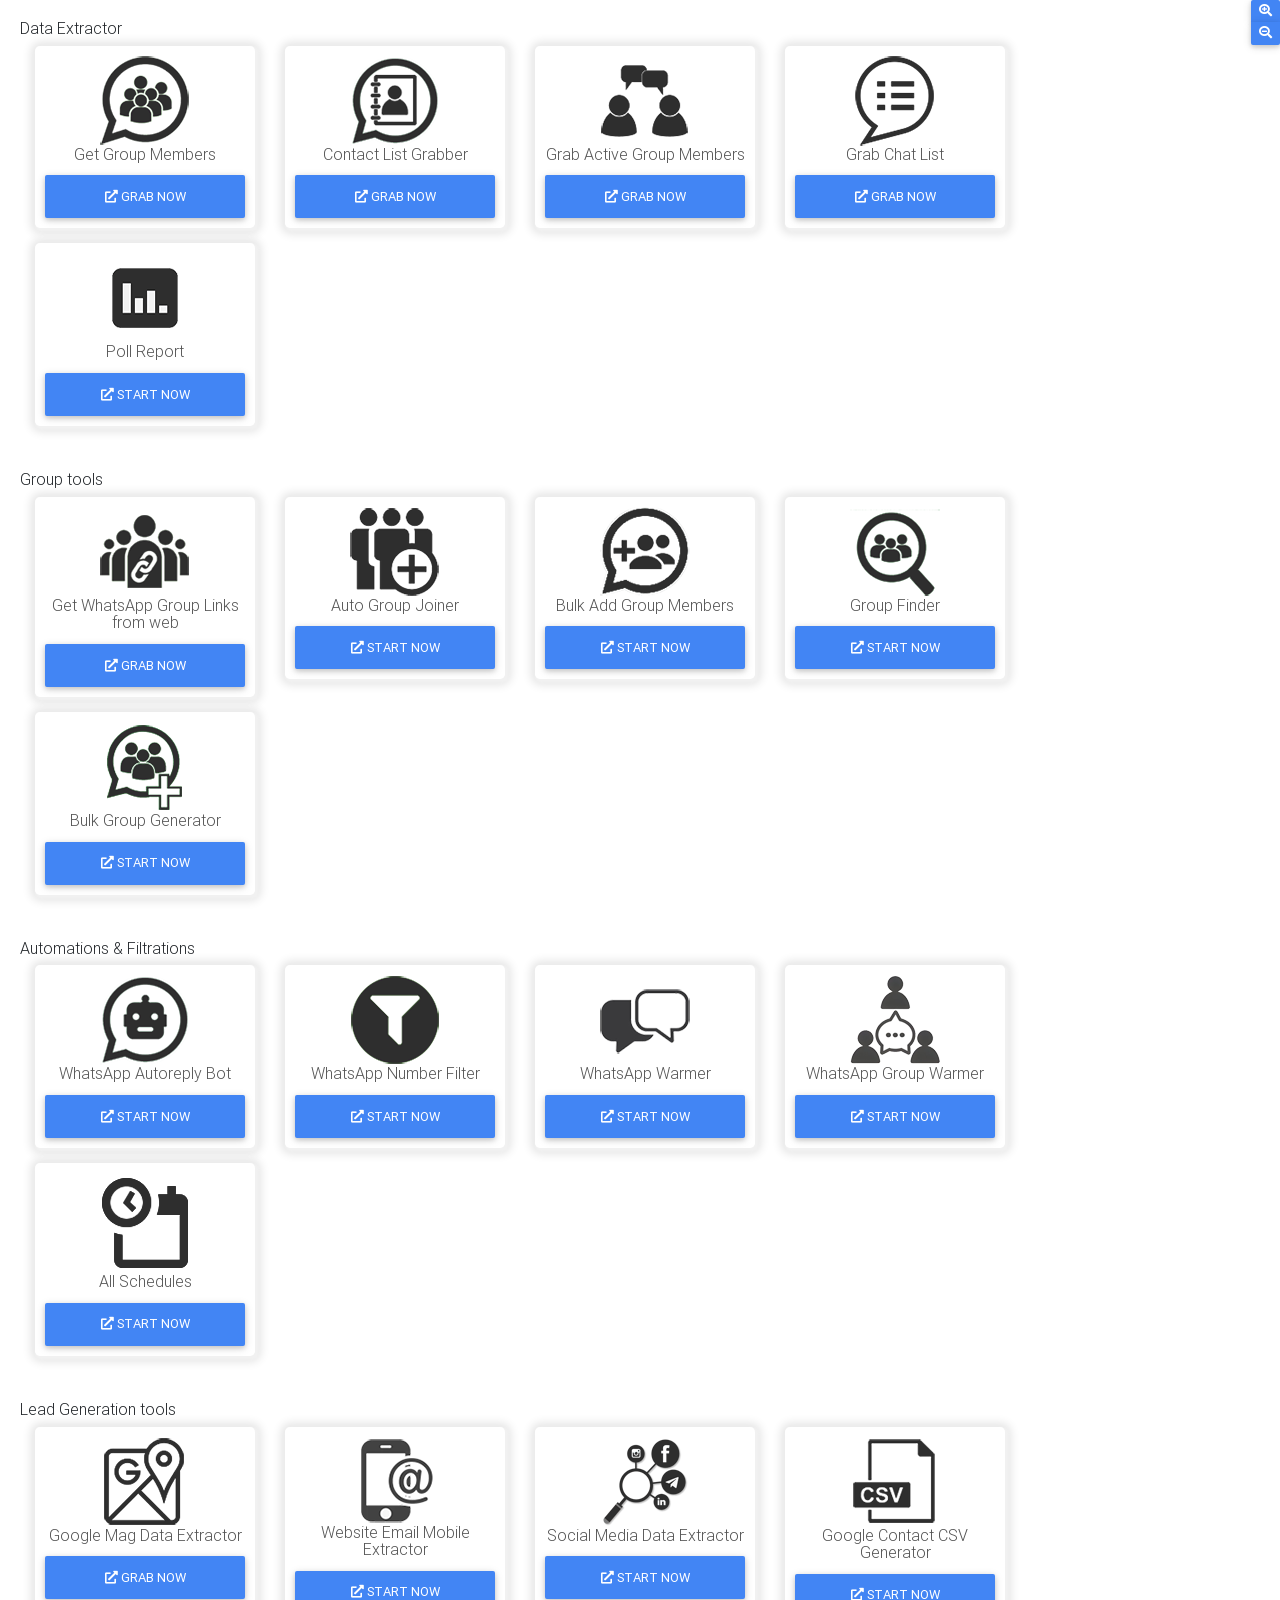
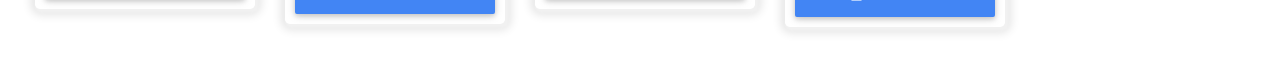
==== AppHere/Portable/HelpDocs/Dashboard.html @ 790e501f "WASender full source + dlls (fix: languages, chromedriver 156, WebView2 3967, Selenium 4.35, FMARK f" ====
﻿<html lang="en">

<head>
  <meta charset="utf-8">
  <meta name="viewport" content="initial-scale=0.1">
  
  <meta http-equiv="x-ua-compatible" content="ie=edge">
  <title>UNTITLED</title>
  
  <!-- Bootstrap core CSS -->
  <link href="css/bootstrap.min.css" rel="stylesheet">
  <!-- Material Design Bootstrap -->
  <link href="css/mdb.min.css" rel="stylesheet">

  <link href="css/animated-counter-prograssbar.css" rel="stylesheet">

  <link rel="stylesheet" href="https://use.fontawesome.com/releases/v5.7.0/css/all.css" integrity="sha384-lZN37f5QGtY3VHgisS14W3ExzMWZxybE1SJSEsQp9S+oqd12jhcu+A56Ebc1zFSJ" crossorigin="anonymous">
  
<style>

.col-md-4 {
    -ms-flex: 0 0 25%;
    flex: 0 0 33.333333%;
    max-width: 33.333333%;
	}
  .col-md-6 {
    -ms-flex: 0 0 50%;
    flex: 0 0 50%;
    max-width: 50%;
	}
  .col-md-4 {
    -ms-flex: 0 0 25%;
    flex: 0 0 33.333333%;
    max-width: 33.333333%;
	}
  .col-md-3 {
    -ms-flex: 0 0 25%;
    flex: 0 0 25%;
    max-width: 25%;
    margin-bottom: 15px;
    margin-top: 0px;

	}
  .col-md-4 {
    margin-bottom: 15px;
    margin-top: 15px;
  }
  .full-width
  {
    width: 100%;
    margin: 0;
  }
  .card-title
  {
    color: rgb(83, 83, 83);
  }
  .card{
    box-shadow: 2px 2px 2px 2px rgb(241, 241, 241), 1px 1px 10px 5px rgb(228, 228, 228) !important;
    
  }
  .progress
  {
    margin: 0;
  }
  .Poor{
    background-color: yellow;
    color: #750202;
  }
  .Weak{
    background-color: #ffcf00;
    color: #000000;
  }
  .Good
  {
    background-color: #90ff7c;
    color: #656565;
  }
  .Better
  {
    background-color: #29e408;
    color: #ffffff;
  }
  .Best
  {
    background-color: #126d01;
    color: #ffffff;
  }
  .DontKnow
  {
    background-color: #8d8d8d;
    color: #ffffff;
  }
  .center {
    display: block;
    margin-left: auto;
    margin-right: auto;
  }
  .text-center
  {
    text-align: center;
  }

  .p-3
  {
    padding:10px !important;
  }

.card .card-body h5
{

}

</style>



</head>
  <body >
  <br>
  <main style="width:100%">
    <div class="mainsection" style="position: absolute;top:0;left: 0;width: 100%;padding:10px">
	
	<div class="" style="margin-bottom: 10px;">
	  <div class="" style="padding:10px;">
		<h5 class="" id="txt_DataExtractor">Data Extractor</h5>
		
			<div class="col-md-12">
				<div class="row">
				
					<div class="col-md-3" id="Box_GetGroupMembers">
					  <div class="card">
						<div class="card-block p-3">
							<div class="row">
							  <div class="col-md-12">
								<img src="images/GetWhatsAppGroup_Members_BLACK.png" class="center">
							  </div>
							</div>
						  
						  <h5 class="card-title text-center" id="txtGetGroupMembers">Get Group Members </h5>
						  <button  type="button" data-id="GrabGroupMembers"  data-toggle="modal" class="btn btn-primary full-width"  >
							<i class="fas fa-external-link-alt" data-id="GrabGroupMembers" ></i>
							
							<span data-id="GrabGroupMembers"  class="grabnow">GRAB NOW</span>
						  </button>
						</div>
						
					  </div>
					</div>
					
					
					
					 <div class="col-md-3" id="Box_ContactListGrabber">
					  <div class="card">
						<div class="card-block p-3">
						  
							<div class="row">
							  <div class="col-md-12">
								<img src="images/WContactList_BLACK.png" class="center">
							  </div>
							</div>
						  <h5 class="card-title text-center" id="txtContactListGrabber">Contact List Grabber</h5>
						  <button  type="button" data-toggle="modal" class="btn btn-primary full-width"  data-id="ContactListGrabber">
							<i class="fas fa-external-link-alt" data-id="ContactListGrabber"></i> <span class="grabnow" data-id="ContactListGrabber">GRAB NOW</span></button>
						</div>
					  </div>
					</div>
					
					
					<div class="col-md-3" id="Box_GrabActiveGroupMembers">
					  <div class="card">
						<div class="card-block p-3">
						  
							<div class="row">
							  <div class="col-md-12">
								<img src="images/ActiveGroupMember_BLACK.png" class="center">
							  </div>
							</div>
						  <h5 class="card-title text-center" id="txtGrabActiveGroupMembers">Grab Active Group Members</h5>
						  <button  type="button" data-toggle="modal" class="btn btn-primary full-width"  data-id="GrabActiveGroupMembers">
							<i class="fas fa-external-link-alt" data-id="GrabActiveGroupMembers"></i> <span class="grabnow" data-id="GrabActiveGroupMembers">GRAB NOW</span></button>
						</div>
					  </div>
					</div>
					
					
					<div class="col-md-3" id="Box_GrabChatList">
					  <div class="card">
						<div class="card-block p-3">
						  
							<div class="row">
							  <div class="col-md-12">
								<img src="images/ChatList_BLACK.png" class="center">
							  </div>
							</div>
						  <h5 class="card-title text-center" id="txtGrabChatList">Grab Chat List</h5>
						  <button  type="button" data-toggle="modal" class="btn btn-primary full-width"  data-id="GrabChatList">
							<i class="fas fa-external-link-alt" data-id="GrabChatList"></i> <span class="grabnow" data-id="GrabChatList">GRAB NOW</span></button>
						</div>
					  </div>
					</div>
					
					<div class="col-md-3" id="Box_PollReport">
					  <div class="card">
						<div class="card-block p-3">
						  
							<div class="row">
							  <div class="col-md-12">
								<img src="images/PollReport_BLACK.png" class="center">
							  </div>
							</div>
						  <h5 class="card-title text-center" id="txtPollReport">Poll Report</h5>
						  <button  type="button" data-toggle="modal" class="btn btn-primary full-width"  data-id="PollReport">
							<i class="fas fa-external-link-alt" data-id="PollReport"></i> <span class="startnow" data-id="PollReport">START NOW</span></button>
						</div>
					  </div>
					</div>
					
					
					
				
				</div>
			</div>
		
		
	  </div>
	</div>
	
	<div class="" style="margin-bottom: 10px;">
	  <div class="" style="padding:10px;">
		<h5 class="" id="txt_Grouptools">Group tools</h5>
		
			<div class="col-md-12">
				<div class="row">
				
					<div class="col-md-3" id="Box_GetWhatsAppGroupLinksfromweb">
					  <div class="card">
						<div class="card-block p-3">
						  
							<div class="row">
							  <div class="col-md-12">
								<img src="images/GetGroupLinksFromWeb_BLACK.png" class="center">
							  </div>
							</div>
						  
						  <h5 class="card-title text-center" id="txtGetWhatsAppGroupLinksfromweb">Get WhatsApp Group Links from web</h5>
						  <button  type="button"  data-toggle="modal" class="btn btn-primary full-width"  data-id="GetWhatsAppGroupLinksfromweb">
							<i class="fas fa-external-link-alt" data-id="GetWhatsAppGroupLinksfromweb"></i> <span class="grabnow" data-id="GetWhatsAppGroupLinksfromweb">GRAB NOW</span></button>
						</div>
					  </div>
					</div>
					
					
					
					<div class="col-md-3" id="Box_AutoGroupJoiner">
					  <div class="card">
						<div class="card-block p-3">
						  
							<div class="row">
							  <div class="col-md-12">
								<img src="images/GroupJoiner_BLACK.png" class="center">
							  </div>
							</div>
						  <h5 class="card-title text-center" id="txtAutoGroupJoiner">Auto Group Joiner</h5>
						  <button  type="button" data-toggle="modal" class="btn btn-primary full-width"  data-id="AutoGroupJoiner">
							<i class="fas fa-external-link-alt" data-id="AutoGroupJoiner"></i> <span class="startnow" data-id="AutoGroupJoiner">START NOW</span></button>
						</div>
					  </div>
					</div>
					
					<div class="col-md-3" id="Box_BulkAddGroupMembers">
					  <div class="card">
						<div class="card-block p-3">
						  
							<div class="row">
							  <div class="col-md-12">
								<img src="images/AddGroupMember_BLACK.png" class="center">
							  </div>
							</div>
						  <h5 class="card-title text-center" id="txtBulkAddGroupMembers">Bulk Add Group Members</h5>
						  <button  type="button" data-toggle="modal" class="btn btn-primary full-width" data-id="BulkAddGroupMembers" >
							<i class="fas fa-external-link-alt" data-id="BulkAddGroupMembers"></i> <span class="startnow" data-id="BulkAddGroupMembers">START NOW</span></button>
						</div>
					  </div>
					</div>
					
					<div class="col-md-3" id="Box_GroupFinder">
					  <div class="card">
						<div class="card-block p-3">
						  
							<div class="row">
							  <div class="col-md-12">
								<img src="images/GriupFinder_BLACK.png" class="center">
							  </div>
							</div>
						  <h5 class="card-title text-center" id="txtGroupFinder">Group Finder</h5>
						  <button  type="button" data-toggle="modal" class="btn btn-primary full-width"  data-id="GroupFinder" >
							<i class="fas fa-external-link-alt" data-id="GroupFinder" ></i> <span class="startnow" data-id="GroupFinder" >START NOW</span></button>
						</div>
					  </div>
					</div>

					<div class="col-md-3" id="Box_BulkGroupGenerator">
					  <div class="card">
						<div class="card-block p-3">
						  
							<div class="row">
							  <div class="col-md-12">
								<img src="images/CreateBulkWhatsAppGroup_BLACK.png" class="center">
							  </div>
							</div>
						  <h5 class="card-title text-center" id="txtBulkGroupGenerator">Bulk Group Generator</h5>
						  <button  type="button" data-toggle="modal" class="btn btn-primary full-width"  data-id="BulkGroupGenerator">
							<i class="fas fa-external-link-alt" data-id="BulkGroupGenerator"></i> <span class="startnow" data-id="BulkGroupGenerator">START NOW</span></button>
						</div>
					  </div>
					</div>
					
					<!-- <div class="col-md-3" id="Box_GroupLinkVerify"> -->
					  <!-- <div class="card"> -->
						<!-- <div class="card-block p-3"> -->
							<!-- <div class="row"> -->
							  <!-- <div class="col-md-12"> -->
								<!-- <img src="images/WhatsAppGroupLink_Verify_BLACK.png" class="center"> -->
							  <!-- </div> -->
							<!-- </div> -->
						  <!-- <h5 class="card-title text-center" id="txtGroupLinkVerify">Bulk Group Links Verify</h5> -->
						  <!-- <button  type="button" data-toggle="modal" class="btn btn-primary full-width"  data-id="GroupLinkVerify"> -->
							<!-- <i class="fas fa-external-link-alt" data-id="GroupLinkVerify"></i> <span class="startnow" data-id="GroupLinkVerify">START NOW</span></button> -->
						<!-- </div> -->
					  <!-- </div> -->
					<!-- </div> -->
					
				
				</div>
			</div>
		
		
	  </div>
	</div>
	
	<div class="" style="margin-bottom: 10px;">
	  <div class="" style="padding:10px;">
		<h5 class="" id="txt_Automations_n_Filtrations">Automations & Filtrations</h5>
		
			<div class="col-md-12">
				<div class="row">
				
					<div class="col-md-3" id="Box_WhatsAppAutoreplyBot">
					  <div class="card">
						<div class="card-block p-3">
						  
							<div class="row">
							  <div class="col-md-12">
								<img src="images/WhatsAPpBot_BLACK.png" class="center">
							  </div>
							</div>
						  
						  <h5 class="card-title text-center" id="txtWhatsAppAutoreplyBot">WhatsApp Autoreply Bot</h5>
						  <button  type="button" data-toggle="modal" class="btn btn-primary full-width"  data-id="WhatsAppAutoreplyBot">
							<i class="fas fa-external-link-alt" data-id="WhatsAppAutoreplyBot"></i> <span class="startnow" data-id="WhatsAppAutoreplyBot">START NOW</span></button>
						</div>
					  </div>
					</div>
					
					
					
					<div class="col-md-3" id="Box_WhatsAppNumberFilter">
					  <div class="card">
						<div class="card-block p-3">
						  
							<div class="row">
							  <div class="col-md-12">
								<img src="images/NumberFilter_BLACK.png" class="center">
							  </div>
							</div>
						  <h5 class="card-title text-center" id="txtWhatsAppNumberFilter">WhatsApp Number Filter</h5>
						  <button  type="button" data-toggle="modal" class="btn btn-primary full-width" data-id="WhatsAppNumberFilter" >
							<i class="fas fa-external-link-alt" data-id="WhatsAppNumberFilter"></i> <span class="startnow" data-id="WhatsAppNumberFilter">START NOW</span></button>
						</div>
					  </div>
					</div>
					
					
					 <div class="col-md-3" id="Box_WhatsAppWarmer">
					  <div class="card">
						<div class="card-block p-3">
						  
							<div class="row">
							  <div class="col-md-12">
								<img src="images/warmer2.png" class="center">
							  </div>
							</div>
						  <h5 class="card-title text-center" id="txtWhatsAppWarmer">WhatsApp Warmer</h5>
						  <button  type="button" data-toggle="modal" class="btn btn-primary full-width"  data-id="WhatsAppWarmer">
							<i class="fas fa-external-link-alt" data-id="WhatsAppWarmer"></i> <span class="startnow" data-id="WhatsAppWarmer">START NOW</span></button>
						</div>
					  </div>
					</div>
					
					
					<div class="col-md-3" id="Box_WhatsAppWarmerGroup">
					  <div class="card">
						<div class="card-block p-3">
						  
							<div class="row">
							  <div class="col-md-12">
								<img src="images/group_warmer.png" class="center">
							  </div>
							</div>
						  <h5 class="card-title text-center" id="txtWhatsAppWarmerGroup">WhatsApp Group Warmer</h5>
						  <button  type="button" data-toggle="modal" class="btn btn-primary full-width"  data-id="WhatsAppWarmerGroup">
							<i class="fas fa-external-link-alt" data-id="WhatsAppWarmerGroup"></i> <span class="startnow" data-id="WhatsAppWarmerGroup">START NOW</span></button>
						</div>
					  </div>
					</div>
					
					<div class="col-md-3" id="Box_Scheduler">
					  <div class="card">
						<div class="card-block p-3">
							<div class="row">
							  <div class="col-md-12">
								<img src="images/Scheduler_BLACK.png" class="center">
							  </div>
							</div>
						  <h5 class="card-title text-center" id="txtScheduler">All Schedules</h5>
						  <button  type="button" data-toggle="modal" class="btn btn-primary full-width"  data-id="Scheduler">
							<i class="fas fa-external-link-alt" data-id="Scheduler"></i> <span class="startnow" data-id="Scheduler">START NOW</span></button>
						</div>
					  </div>
					</div>
					
				
				</div>
			</div>
		
		
	  </div>
	</div>

	
	<div class="" style="margin-bottom: 10px;">
	  <div style="padding:10px;">
		<h5 class="" id="txt_LeadGenerationtools">Lead Generation tools</h5>
		
			<div class="col-md-12">
				<div class="row">
				
					<div class="col-md-3" id="Box_GoogleMagDataExtractor">
					  <div class="card">
						<div class="card-block p-3">
						  
							<div class="row">
							  <div class="col-md-12">
								<img src="images/GoogleMap_BLACK.png" class="center">
							  </div>
							</div>
						  <h5 class="card-title text-center" id="txtGoogleMagDataExtractor">Google Mag Data Extractor</h5>
						  <button  type="button" data-toggle="modal" class="btn btn-primary full-width"  data-id="GoogleMagDataExtractor">
							<i class="fas fa-external-link-alt" data-id="GoogleMagDataExtractor"></i> <span class="grabnow" data-id="GoogleMagDataExtractor">GRAB NOW</span></button>
						</div>
					  </div>
					</div>
					
					<div class="col-md-3" id="Box_WebsiteEmailMobileExtractor">
					  <div class="card">
						<div class="card-block p-3">
						  
							<div class="row">
							  <div class="col-md-12">
								<img src="images/WebExtract.png" class="center">
							  </div>
							</div>
						  <h5 class="card-title text-center" id="txtWebsiteEmailMobileExtractor">Website Email Mobile Extractor</h5>
						  <button  type="button" data-toggle="modal" class="btn btn-primary full-width"   data-id="WebsiteEmailMobileExtractor">
							<i class="fas fa-external-link-alt"  data-id="WebsiteEmailMobileExtractor"></i> <span class="startnow"  data-id="WebsiteEmailMobileExtractor">START NOW</span></button>
						</div>
					  </div>
					</div>
					
					<div class="col-md-3" id="Box_SocialMediaExtractor">
					  <div class="card">
						<div class="card-block p-3">
							<div class="row">
							  <div class="col-md-12">
								<img src="images/Social_Media_Data_Extractor.png" class="center">
							  </div>
							</div>
						  <h5 class="card-title text-center" id="txtSocialMediaExtractor">Social Media Data Extractor</h5>
						  <button  type="button" data-toggle="modal" class="btn btn-primary full-width"  data-id="SocialMediaExtractor">
							<i class="fas fa-external-link-alt" data-id="SocialMediaExtractor"></i> <span class="startnow" data-id="SocialMediaExtractor">START NOW</span></button>
						</div>
					  </div>
					</div>
					
					<div class="col-md-3" id="Box_GoogleContactCSVGenerator">
					  <div class="card">
						<div class="card-block p-3">
						  
							<div class="row">
							  <div class="col-md-12">
								<img src="images/CSV_BLACK.png" class="center">
							  </div>
							</div>
						  <h5 class="card-title text-center" id="txtGoogleContactCSVGenerator">Google Contact CSV Generator</h5>
						  <button  type="button" data-toggle="modal" class="btn btn-primary full-width"  data-id="GoogleContactCSVGenerator">
							<i class="fas fa-external-link-alt" data-id="GoogleContactCSVGenerator"></i> <span class="startnow" data-id="GoogleContactCSVGenerator">START NOW</span></button>
						</div>
					  </div>
					</div>
					
					
					
				
				</div>
			</div>
		
		
	  </div>
	</div>	
	
    
  </div>
  </main>

  <div class="box" style="position: fixed;right: 0;top: 0;">
    <div aria-label="Vertical button group" role="group" class="btn-group-vertical"> 
      <button class="btn btn-primary zoom" type="button" style="margin: 0;padding: 5px;"><i class="fas fa-search-plus"></i></button> 
      <button class="btn btn-primary zoom-out" type="button" style="padding: 5px;"><i class="fas fa-search-minus"></i></button>
    </div>
  </div>






  
  <script type="text/javascript" src="js/jquery.min.js"></script>
   <script src="https://cdnjs.cloudflare.com/ajax/libs/popper.js/1.11.0/umd/popper.min.js" integrity="sha384-b/U6ypiBEHpOf/4+1nzFpr53nxSS+GLCkfwBdFNTxtclqqenISfwAzpKaMNFNmj4" crossorigin="anonymous"></script>
  <script type="text/javascript" src="js/bootstrap.min.js"></script>
  <script type="text/javascript" src="js/mdb.min.js"></script>
  
  <script type="text/javascript">

    $(document).ready(function(){
      var zoom = 1;
      
		$('.zoom').on('click', function(){
			zoom += 0.1;
      $('.mainsection').css('zoom',zoom)
		});
		$('.zoom-out').on('click', function(){
			zoom -= 0.1;
      $('.mainsection').css('zoom',zoom)
		});
    })
    $("body").on("contextmenu",function(){
       return false;
    }); 
  </script>

  <script type="text/javascript">

    function changeLabel(elementid,text)
    {
      $('#'+ elementid).text(text)
    }
    function changeLabelByClass(elementid,text)
    {
      $('.'+ elementid).text(text)
    }

    function setEnableDesable(elementid,text)
    {
      if(text=="True")
      {
        $('#'+ elementid).show()
      }
      if(text=="False")
      {
        $('#'+ elementid).hide()
      }
      
    }

var ctrlKeyDown = false;

$(document).ready(function(){    
    $(document).on("keydown", keydown);
    $(document).on("keyup", keyup);
});

function keydown(e) { 

    if ((e.which || e.keyCode) == 116 || ((e.which || e.keyCode) == 82 && ctrlKeyDown)) {
        // Pressing F5 or Ctrl+R
        e.preventDefault();
    } else if ((e.which || e.keyCode) == 17) {
        // Pressing  only Ctrl
        ctrlKeyDown = true;
    }
};

function keyup(e){
    // Key up Ctrl
    if ((e.which || e.keyCode) == 17) 
        ctrlKeyDown = false;
};
  </script>


</body>

</html>
---- AppHere/Portable/HelpDocs/css/animated-counter-prograssbar.css ----
.container {
    width: 100%;
    max-width: 960px;
    padding: 0 15px;
    margin: 150px auto;
}

.progressbar-item {
    margin-top: 30px;
}

.progress-bar {
    margin: 0 0 10px;
    overflow: visible;
    background: transparent;
}

.progress-number {
    padding-bottom: 7px;
    position: relative;
    margin: 5px 0;
    font-family: Montserrat, sans-serif;
    font-size: 15px;
    line-height: 15px;
    font-weight: 400;
    color: #2e2e2e;
}

.progress-title {
    z-index: 100;
    font-size: 15px;
    font-weight: 400;
    margin: 0;
}

.progress-number-mark {
    font-family: var(--progress-font, "Open Sans", sans-serif);
    font-weight: var(--fw-500);
    font-size: var(--fs-16);
    line-height: 1;
    padding: 8px 8px 7px;
    border-radius: 3px;
    color: #fff;
    margin-bottom: 4px;
    border-radius: 3px;
    background: #5f5f5f;
    position: absolute;
    bottom: 0;
    transform: translateX(-50%);
    display: none;
}

.down-arrow {
    border-left: 6px solid transparent;
    border-right: 6px solid transparent;
    border-top: 7px solid #5f5f5f;
    position: absolute;
    left: 50%;
    top: 100%;
    transform: translateX(-50%);
}

.progress-bg {
    height: 6px;
    background-color: #ffffff;
    overflow: hidden;
    border-radius: 6px;
    display: block;
    margin-bottom: 5px;
}

.progress-fill {
    height: 6px;
    background: linear-gradient(to right, #cd9cfb 0%, #5e07b0 100%);
    width: 0%;
    border-radius: 6px;
}
.col-md-3
{
    min-width: 240px !important;
    max-width: 250px !important;
}
.h5, h5 {
    font-size: 1.00rem;
}
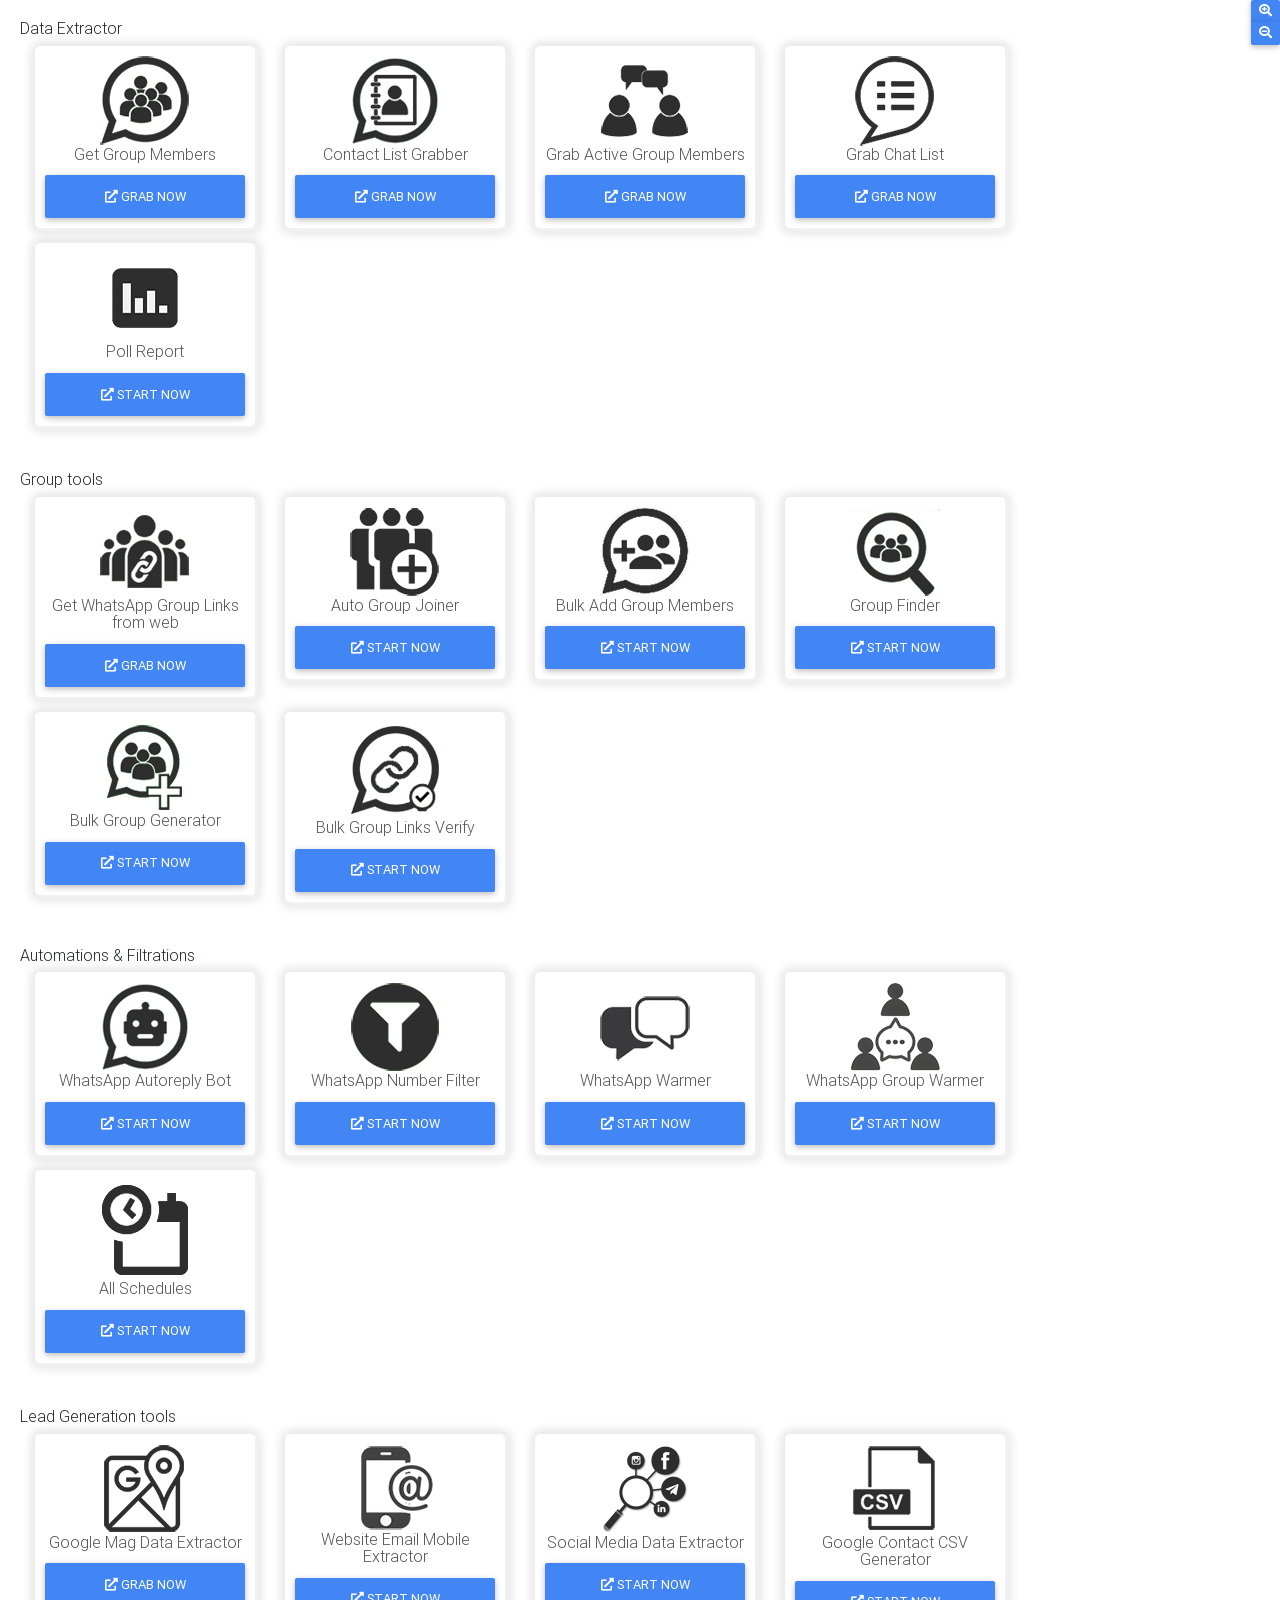
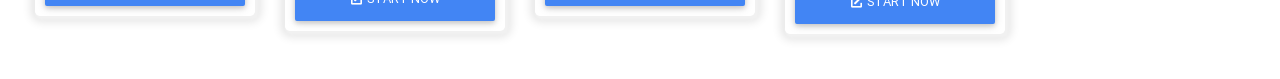
==== commit 2daf0cf4: "Search-open: enter-key fallback, strict header verify, options debug" ====
--- a/AppHere/Portable/HelpDocs/Dashboard.html
+++ b/AppHere/Portable/HelpDocs/Dashboard.html
@@ -315,20 +315,20 @@
 					  </div>
 					</div>
 					
-					<!-- <div class="col-md-3" id="Box_GroupLinkVerify"> -->
-					  <!-- <div class="card"> -->
-						<!-- <div class="card-block p-3"> -->
-							<!-- <div class="row"> -->
-							  <!-- <div class="col-md-12"> -->
-								<!-- <img src="images/WhatsAppGroupLink_Verify_BLACK.png" class="center"> -->
-							  <!-- </div> -->
-							<!-- </div> -->
-						  <!-- <h5 class="card-title text-center" id="txtGroupLinkVerify">Bulk Group Links Verify</h5> -->
-						  <!-- <button  type="button" data-toggle="modal" class="btn btn-primary full-width"  data-id="GroupLinkVerify"> -->
-							<!-- <i class="fas fa-external-link-alt" data-id="GroupLinkVerify"></i> <span class="startnow" data-id="GroupLinkVerify">START NOW</span></button> -->
-						<!-- </div> -->
-					  <!-- </div> -->
-					<!-- </div> -->
+					<div class="col-md-3" id="Box_GroupLinkVerify">
+					  <div class="card">
+						<div class="card-block p-3">
+							<div class="row">
+							  <div class="col-md-12">
+								<img src="images/WhatsAppGroupLink_Verify_BLACK.png" class="center">
+							  </div>
+							</div>
+						  <h5 class="card-title text-center" id="txtGroupLinkVerify">Bulk Group Links Verify</h5>
+						  <button  type="button" data-toggle="modal" class="btn btn-primary full-width"  data-id="GroupLinkVerify">
+							<i class="fas fa-external-link-alt" data-id="GroupLinkVerify"></i> <span class="startnow" data-id="GroupLinkVerify">START NOW</span></button>
+						</div>
+					  </div>
+					</div>
 					
 				
 				</div>
